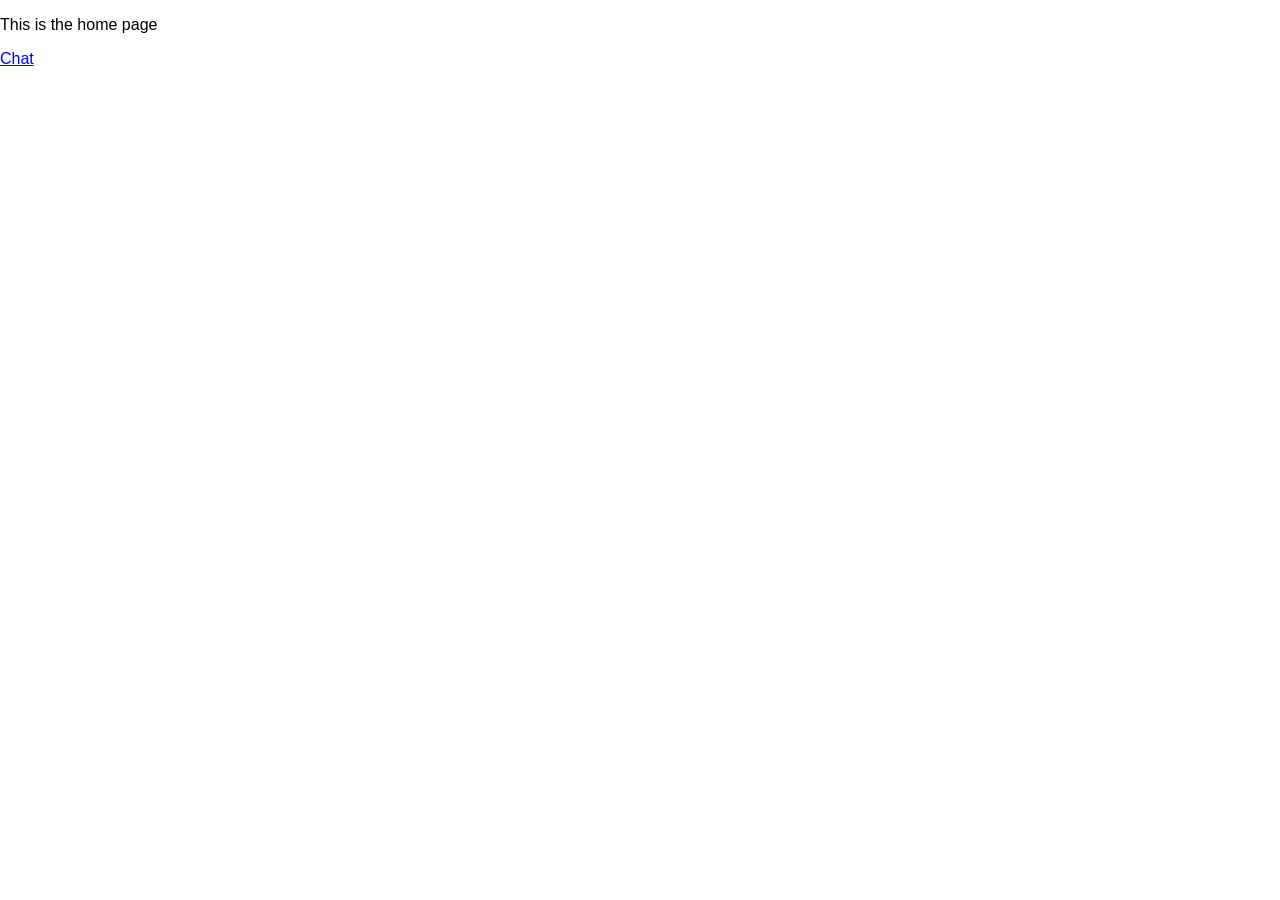
==== public/index.html @ ef2b9825 "initial commits" ====
<!DOCTYPE html>

<html lang="en">
    <head>
        <meta charset="utf-8">
        <meta http-equiv="X-UA-Compatible" content="IE=edge">
        <title>Home page</title>
        <meta name="description" content="">
        <meta name="viewport" content="width=device-width, initial-scale=1">
        <link rel="stylesheet" href="css/demo.css">
    </head>
    <body>
        <p>This is the home page</p>

        <p><a href = "chat.html">Chat</a></p>
        
        <script src="js/client.js" async defer></script>
     

    </body>
</html>
---- public/css/demo.css ----
* {
    box-sizing: border-box;
  }
  
  body {
    margin: 0;
    font-family: Arial, Helvetica, sans-serif;
  }
  
  /* Style the side navigation */
  .sidenav {
    height: 100%;
    width: 200px;
    position: fixed;
    z-index: 1;
    top: 0;
    left: 0;
    background-color: #111;
    overflow-x: hidden;
  }

  /*make the active user text inherit style from container*/

  .inbox__people{
      color: white;
      padding: 16px;
  }
  
  
  /* Side navigation links */
  .sidenav a {
    color: white;
    padding: 16px;
    text-decoration: none;
    display: block;
  }


  
  /* Change color on hover */
  .sidenav a:hover {
    background-color: #ddd;
    color: black;
  }
  
  /* Style the content */
  .content {
    margin-left: 200px;
    padding-left: 20px;
  }
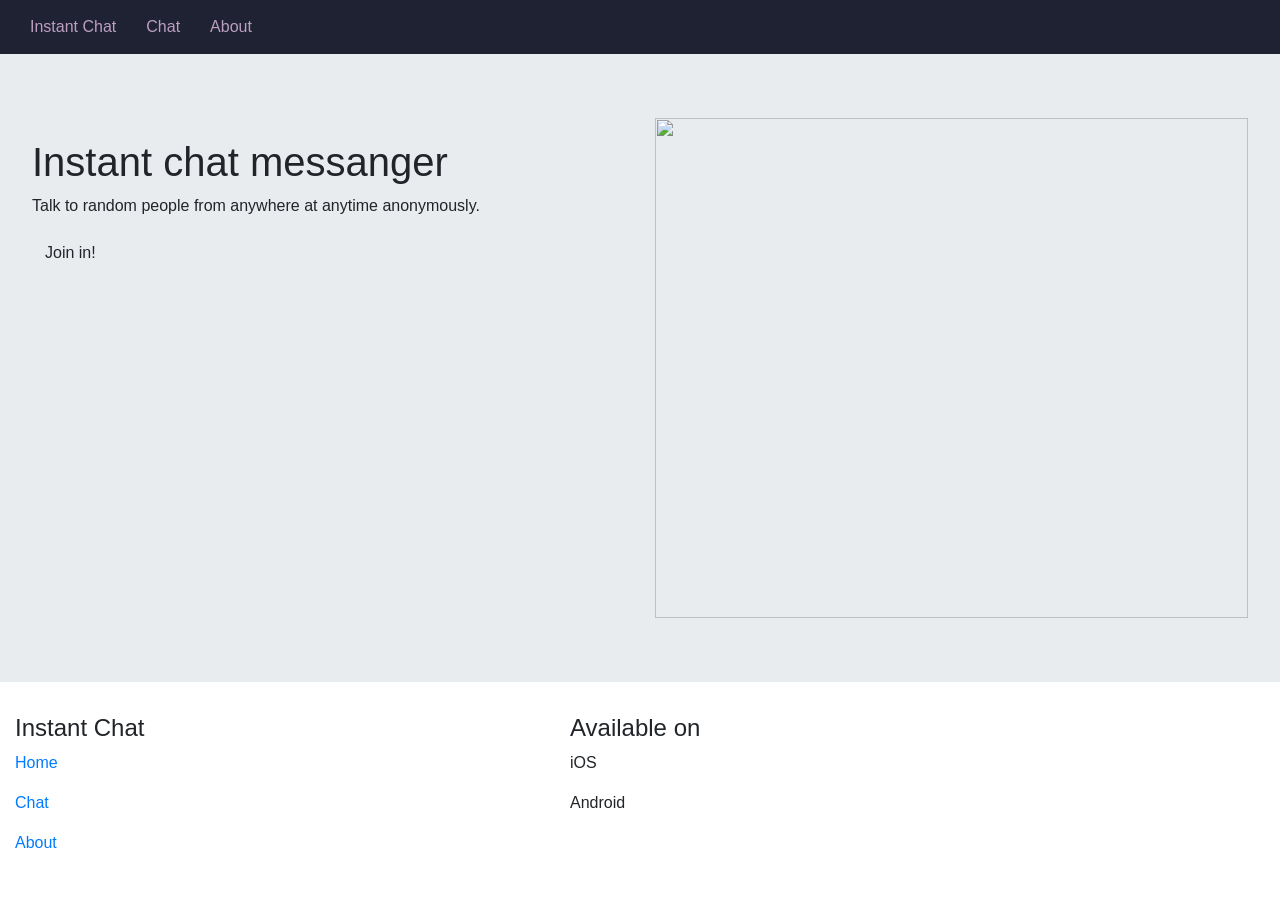
==== commit aef3517b: "Big mods/ mostly finished" ====
--- a/public/index.html
+++ b/public/index.html
@@ -1,21 +1,66 @@
 <!DOCTYPE html>
+<html lang="en">
 
-<html lang="en">
-    <head>
-        <meta charset="utf-8">
-        <meta http-equiv="X-UA-Compatible" content="IE=edge">
-        <title>Home page</title>
-        <meta name="description" content="">
-        <meta name="viewport" content="width=device-width, initial-scale=1">
+<head>
+  <meta charset="utf-8">
+  <meta http-equiv="X-UA-Compatible" content="IE=edge">
+  <title>Home page</title>
+  <meta name="description" content="">
+  <meta name="viewport" content="width=device-width, initial-scale=1">
+  <link rel="stylesheet" href="https://maxcdn.bootstrapcdn.com/bootstrap/4.5.2/css/bootstrap.min.css">
+  <scriptsrc="https: //ajax.googleapis.com/ajax/libs/jquery/3.5.1/jquery.min.js">
+    </script>
+    <scriptsrc="https: //cdnjs.cloudflare.com/ajax/libs/popper.js/1.16.0/umd/popper.min.js">
+      </script>
+      <scriptsrc="https: //maxcdn.bootstrapcdn.com/bootstrap/4.5.2/js/bootstrap.min.js">
+        </script>
+        <link rel="preconnect" href="https://fonts.googleapis.com">
+        <link rel="preconnect" href="https://fonts.gstatic.com" crossorigin>
+        <link href="https://fonts.googleapis.com/css2?family=Abril+Fatface&display=swap" rel="stylesheet">
         <link rel="stylesheet" href="css/demo.css">
-    </head>
-    <body>
-        <p>This is the home page</p>
+        <style>
+          h1 {
+            padding-top: 20px;
+          }
 
-        <p><a href = "chat.html">Chat</a></p>
-        
-        <script src="js/client.js" async defer></script>
-     
+          img {
+            width: 500px;
+            height: 500px;
+            float: right;
+          }
+        </style>
+</head>
 
-    </body>
+<body>
+  <ul>
+    <li class="title"><a href="index.html">Instant Chat</a></li>
+    <li class="main"><a href="chat.html">Chat</a></li>
+    <li><a href="about.html">About</a></li>
+  </ul>
+  <div class="jumbotron row">
+    <div class="container col">
+      <h1>Instant chat messanger</h1>
+      <p>Talk to random people from anywhere at anytime anonymously.</p>
+      <a href="chat.html" class="btn">Join in!</a>
+    </div>
+    <img src="index-graphic.png" class="col">
+  </div>
+  <div class="endnav">
+    <div class="row container justify-content-centre">
+      <div class="feature col">
+        <h4 class="text-body-emphasis">Instant Chat</h4>
+        <p><a href="index.html">Home</a></p>
+        <p><a href="chat.html">Chat</a></p>
+        <p><a href="about.html">About</a></p>
+      </div>
+      <div class="feature col">
+        <h4 class="text-body-emphasis">Available on</h4>
+        <p>iOS</p>
+        <p>Android</p>
+      </div>
+    </div>
+  </div>
+  <script src="js/client.js" async defer></script>
+</body>
+
 </html>
--- a/public/css/demo.css
+++ b/public/css/demo.css
@@ -13,9 +13,9 @@
     width: 200px;
     position: fixed;
     z-index: 1;
-    top: 0;
+    top: 48px;
     left: 0;
-    background-color: #111;
+    background-color: #272626;
     overflow-x: hidden;
   }
 
@@ -45,6 +45,40 @@
   
   /* Style the content */
   .content {
+    display: block;
     margin-left: 200px;
     padding-left: 20px;
-  }+    position: fixed;
+    bottom: 20px;
+    left: 0;
+    width: 100%;
+  }
+
+  /* navbar styling */
+  ul {
+    list-style-type: none;
+    overflow: hidden;
+    background-color: #1f2232;
+    margin: 0;
+    padding: 15px;  
+  }
+
+  li {
+    display: inline;
+    float: left;
+  }
+
+  li a{
+    padding: 15px;
+    color: #BC9EC1;
+    text-decoration: none;
+  }
+
+  li a:hover {
+    background-color: #1a1d23;
+  }
+
+
+.message_form__input {
+  height: 30px;
+}
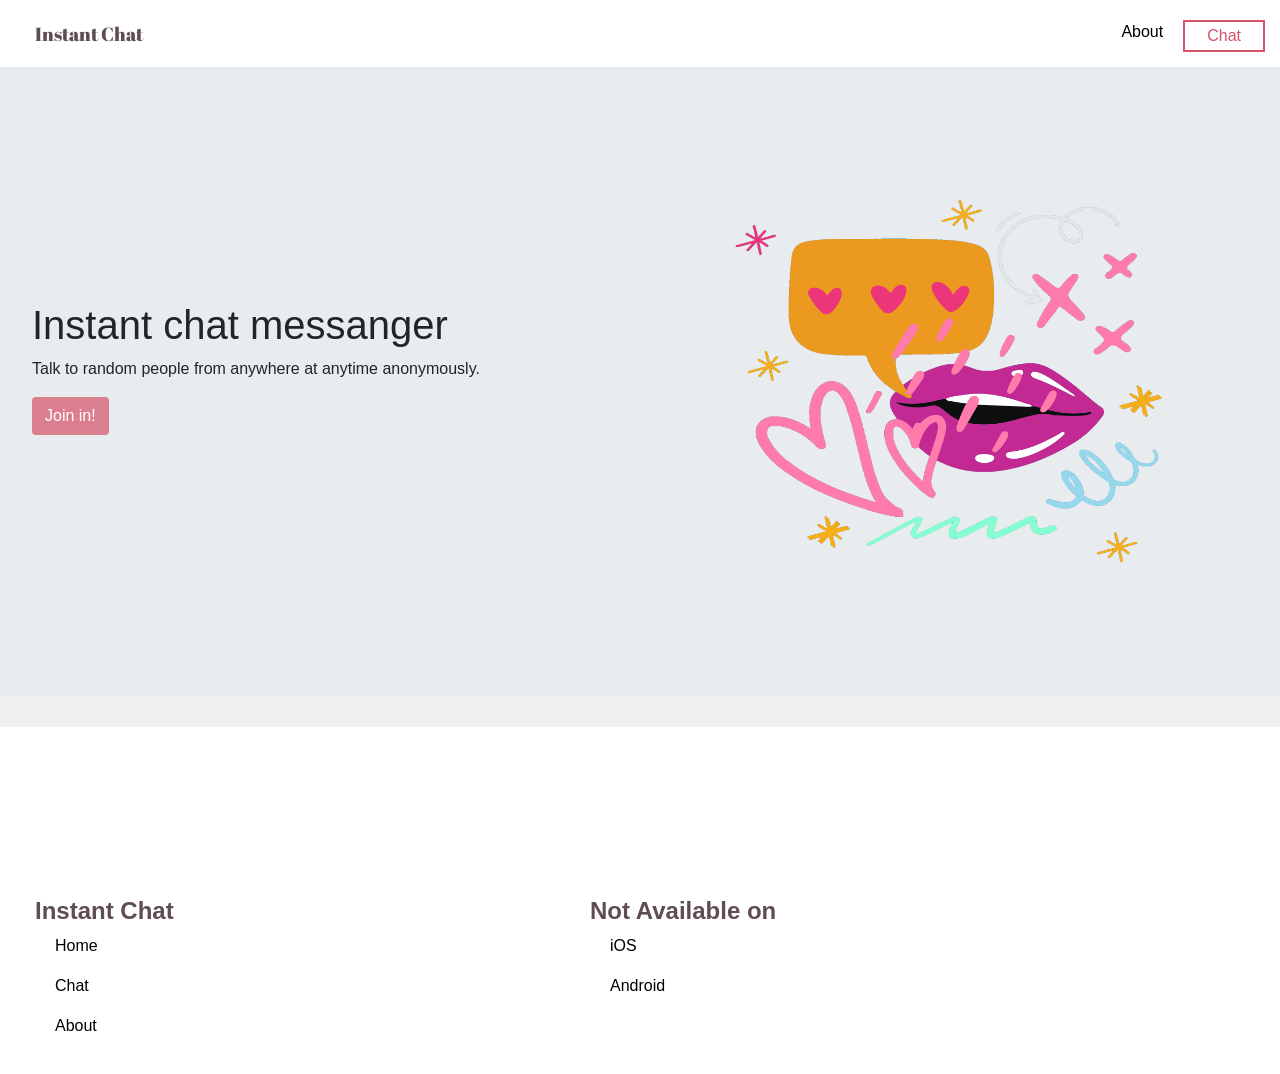
==== commit a465cc49: "done" ====
--- a/public/index.html
+++ b/public/index.html
@@ -54,9 +54,9 @@
         <p><a href="about.html">About</a></p>
       </div>
       <div class="feature col">
-        <h4 class="text-body-emphasis">Available on</h4>
-        <p>iOS</p>
-        <p>Android</p>
+        <h4 class="text-body-emphasis">Not Available on </h4>
+        <p><a href="#">iOS</a></p>
+        <p><a href="#">Android</a></p>
       </div>
     </div>
   </div>
--- a/public/css/demo.css
+++ b/public/css/demo.css
@@ -1,84 +1,173 @@
 * {
-    box-sizing: border-box;
-  }
-  
-  body {
-    margin: 0;
-    font-family: Arial, Helvetica, sans-serif;
-  }
-  
-  /* Style the side navigation */
-  .sidenav {
-    height: 100%;
-    width: 200px;
-    position: fixed;
-    z-index: 1;
-    top: 48px;
-    left: 0;
-    background-color: #272626;
-    overflow-x: hidden;
-  }
+  box-sizing: border-box;
+}
 
-  /*make the active user text inherit style from container*/
+/* CSS HEX */
+--cadet-gray: #9DA3A4ff;
+--wenge: #604D53ff;
+--puce: #DB7F8Eff;
+--tea-rose-red: #DFBBBAff;
+--cerise: #D2536Aff;
 
-  .inbox__people{
-      color: white;
-      padding: 16px;
-  }
-  
-  
-  /* Side navigation links */
-  .sidenav a {
-    color: white;
-    padding: 16px;
-    text-decoration: none;
-    display: block;
-  }
+.abril-fatface-regular {
+  font-family: "Abril Fatface", serif;
+  font-weight: 400;
+  font-style: normal;
+}
 
+body {
+  margin: 0;
+  font-family: Arial, Helvetica, sans-serif;
+  background-color: #EFEFEF;
+}
 
-  
-  /* Change color on hover */
-  .sidenav a:hover {
-    background-color: #ddd;
-    color: black;
-  }
-  
-  /* Style the content */
-  .content {
-    display: block;
-    margin-left: 200px;
-    padding-left: 20px;
-    position: fixed;
-    bottom: 20px;
-    left: 0;
-    width: 100%;
-  }
+/* Style the side navigation */
+.sidenav {
+  height: 100%;
+  width: 200px;
+  position: fixed;
+  z-index: 1;
+  top: 62px;
+  left: 0;
+  background-color: #111111;
+  overflow-x: hidden;
+}
 
-  /* navbar styling */
-  ul {
-    list-style-type: none;
-    overflow: hidden;
-    background-color: #1f2232;
-    margin: 0;
-    padding: 15px;  
-  }
+/*make the active user text inherit style from container*/
+.inbox__people {
+  color: white;
+  padding: 16px;
+}
 
-  li {
-    display: inline;
-    float: left;
-  }
+/*make the input box bigger*/
+.message_form__input {
+  height: 40px;
+  width: 400px;
+}
 
-  li a{
-    padding: 15px;
-    color: #BC9EC1;
-    text-decoration: none;
-  }
+/* Side navigation links */
+.sidenav a {
+  color: white;
+  padding: 16px;
+  text-decoration: none;
+  display: block;
+}
 
-  li a:hover {
-    background-color: #1a1d23;
-  }
+/* Change color on hover */
+.sidenav a:hover {
+  background-color: #ddd;
+  color: black;
+}
 
+/* Style the content */
+.content {
+  display: block;
+  margin-left: 200px;
+  padding-left: 20px;
+  position: fixed;
+  bottom: 20px;
+  left: 0;
+  width: 100%;
+}
 
-.message_form__input {
-  height: 30px;
-}+/* navbar styling */
+ul {
+  list-style-type: none;
+  overflow: hidden;
+  background-color: #ffff;
+  margin: 0;
+  padding: 15px;
+  font-size: medium;
+  width: 100%;
+}
+
+li {
+  display: inline;
+  float: right;
+  margin-top: 5px;
+}
+
+a {
+  padding: 20px;
+  text-decoration: none;
+  color: black;
+}
+
+a:hover {
+  text-decoration: none;
+  color: #DB7F8E;
+}
+
+.title a {
+  color: #604D53;
+}
+
+.title {
+  font-family: "Abril Fatface", serif;
+  font-weight: 400;
+  font-size: larger;
+  font-style: normal;
+  float: left;
+}
+
+.main a {
+  color: #D2536A;
+}
+
+.main {
+  display: block;
+  border: 2px solid #D2536A;
+  padding: 2px;
+}
+
+.main:hover {
+  background-color: #D2536A;
+}
+
+.main a:hover {
+  color: #ffff;
+}
+
+.btn {
+  background-color: #DB7F8E;
+  color: #ffffff;
+}
+
+.btn:hover {
+  background-color: #D2536A;
+}
+
+.endnav {
+  width: 100%;
+  background-color: #ffffff;
+  margin: 0;
+  padding: 20px;
+}
+
+.endnav h4 {
+  color: #604D53;
+  font-weight: bold;
+}
+
+.container {
+  padding-top: 150px;
+}
+
+.FAQ {
+  margin: 40px 0;
+  padding: 20px 50px;
+  background-color: #ffffff;
+}
+
+.FAQ h3 {
+  padding-top: 20px;
+  border-top: solid #DB7F8E;
+  color: #604D53;
+  font-family: "Adamina", serif;
+}
+
+.adamina-regular {
+  font-family: "Adamina", serif;
+  font-weight: 400;
+  font-style: normal;
+}
